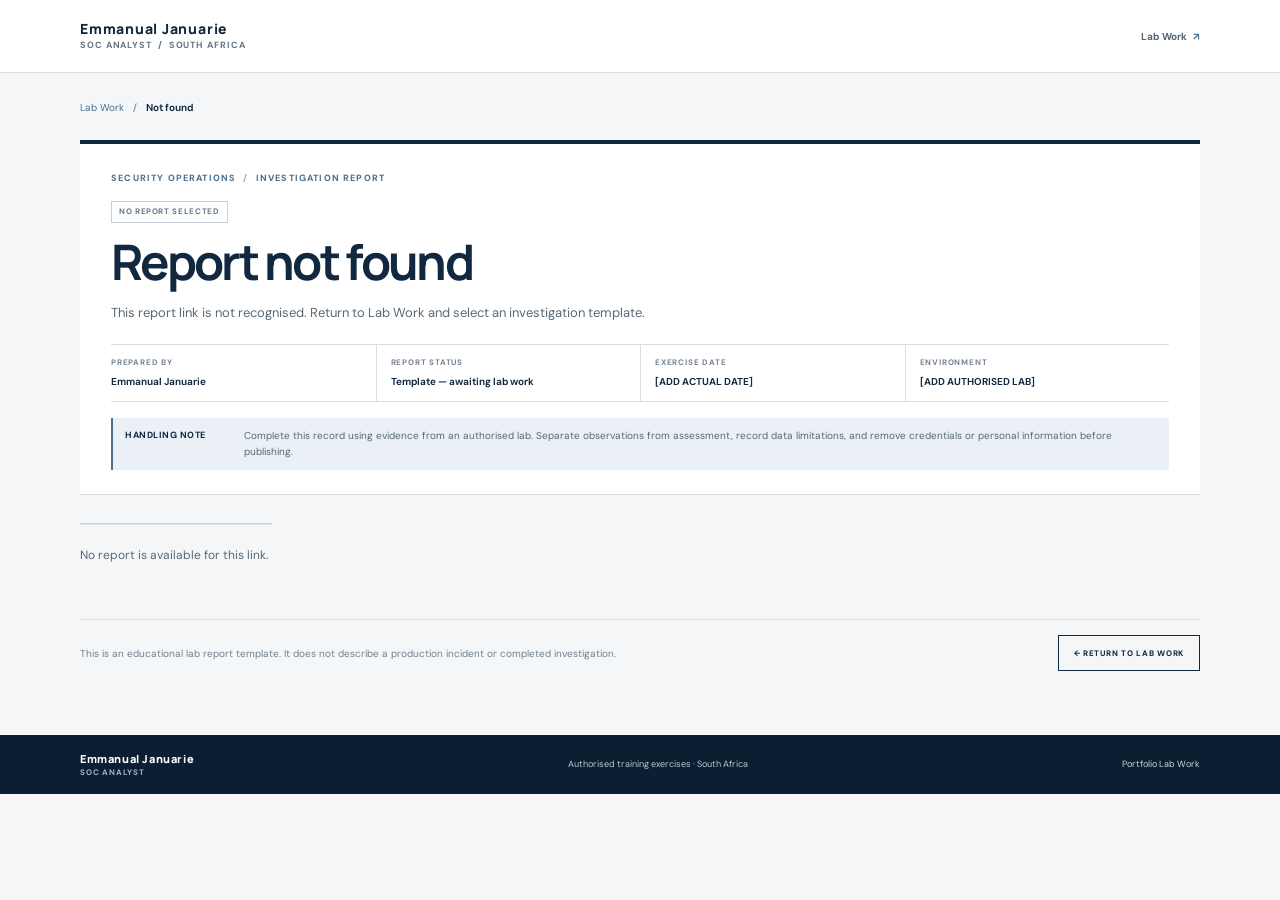
==== lab-report.html @ 3e90f9c5 "new updates" ====
<!doctype html>
<html lang="en">
<head>
  <meta charset="utf-8">
  <meta name="viewport" content="width=device-width, initial-scale=1">
  <meta name="theme-color" content="#11283f">
  <meta name="description" content="Authorised training lab investigation report template by Emmanual Januarie.">
  <title>Lab investigation report | Emmanual Januarie</title>
  <link rel="preconnect" href="https://fonts.googleapis.com">
  <link rel="preconnect" href="https://fonts.gstatic.com" crossorigin>
  <link href="https://fonts.googleapis.com/css2?family=DM+Sans:wght@400;500;600;700&family=Manrope:wght@400;500;600;700;800&display=swap" rel="stylesheet">
  <link rel="stylesheet" href="styles.css">
  <link rel="stylesheet" href="lab-report.css">
  <script src="lab-data.js" defer></script>
  <script src="lab-report.js" defer></script>
</head>
<body class="report-page">
  <a class="skip-link" href="#report-main">Skip to report</a>
  <header class="site-header report-site-header">
    <div class="container header-inner">
      <a class="brand" href="index.html#home" aria-label="Emmanual Januarie, home">
        <span class="brand-name">Emmanual Januarie</span>
        <span class="brand-detail">SOC ANALYST <span aria-hidden="true">/</span> SOUTH AFRICA</span>
      </a>
      <a class="report-nav-link" href="index.html#lab-work">Lab Work <span aria-hidden="true">↗</span></a>
    </div>
  </header>

  <main class="report-main" id="report-main">
    <div class="container report-container">
      <nav class="report-breadcrumb" aria-label="Breadcrumb">
        <a href="index.html#lab-work">Lab Work</a><span aria-hidden="true">/</span><span id="report-breadcrumb">Investigation report</span>
      </nav>

      <header class="report-cover">
        <p class="report-kicker">SECURITY OPERATIONS <span>/</span> INVESTIGATION REPORT</p>
        <p class="report-template-status">TRAINING LAB · TEMPLATE NOT YET COMPLETED</p>
        <h1 id="report-title">Investigation report</h1>
        <p class="report-summary" id="report-summary"></p>
        <dl class="report-metadata">
          <div><dt>Prepared by</dt><dd>Emmanual Januarie</dd></div>
          <div><dt>Report status</dt><dd>Template — awaiting lab work</dd></div>
          <div><dt>Exercise date</dt><dd>[ADD ACTUAL DATE]</dd></div>
          <div><dt>Environment</dt><dd>[ADD AUTHORISED LAB]</dd></div>
        </dl>
        <p class="handling-note"><strong>Handling note</strong><span>Complete this record using evidence from an authorised lab. Separate observations from assessment, record data limitations, and remove credentials or personal information before publishing.</span></p>
      </header>

      <div class="report-layout">
        <aside class="report-index" aria-label="Report sections">
          <p>CONTENTS</p>
          <nav id="report-index-links"></nav>
        </aside>
        <div class="report-sections" id="report-sections" aria-live="polite"></div>
      </div>

      <div class="report-endnote">
        <p>This is an educational lab report template. It does not describe a production incident or completed investigation.</p>
        <a class="button button-outline" href="index.html#lab-work">← Return to Lab Work</a>
      </div>
    </div>
  </main>

  <footer class="site-footer report-footer">
    <div class="container footer-inner">
      <a class="brand footer-brand" href="index.html#home"><span class="brand-name">Emmanual Januarie</span><span class="brand-detail">SOC ANALYST</span></a>
      <p>Authorised training exercises · South Africa</p>
      <a class="report-footer-link" href="index.html#lab-work">Portfolio Lab Work</a>
    </div>
  </footer>
</body>
</html>
---- styles.css ----
:root {
  color-scheme: light;
  --navy: #11283f;
  --navy-deep: #0c1f32;
  --ink: #1d2d3b;
  --muted: #647484;
  --line: #d7dfe6;
  --paper: #fff;
  --off-white: #f4f6f8;
  --blue-wash: #eaf0f5;
  --accent: #4a6f8f;
  --body-font: "DM Sans", "Segoe UI", Arial, sans-serif;
  --heading-font: "Manrope", "Segoe UI", Arial, sans-serif;
  --content-width: 1120px;
}

*, *::before, *::after { box-sizing: border-box; }
html { scroll-behavior: smooth; scroll-padding-top: 82px; }
body { margin: 0; background: var(--paper); color: var(--ink); font: 15px/1.7 var(--body-font); -webkit-font-smoothing: antialiased; }
a { color: inherit; }
button { font: inherit; }
.container { width: min(var(--content-width), calc(100% - 64px)); margin-inline: auto; }
.skip-link { position: fixed; z-index: 100; top: 8px; left: 8px; padding: 9px 13px; transform: translateY(-160%); background: var(--navy); color: #fff; font-weight: 700; }
.skip-link:focus { transform: translateY(0); }

.site-header { position: sticky; z-index: 20; top: 0; border-bottom: 1px solid var(--line); background: rgba(255,255,255,.98); }
.header-inner { min-height: 72px; display: flex; align-items: center; justify-content: space-between; gap: 25px; }
.brand { display: inline-flex; flex-direction: column; gap: 2px; text-decoration: none; line-height: 1.2; white-space: nowrap; }
.brand-name { color: var(--navy); font-family: var(--heading-font); font-size: 14px; font-weight: 800; letter-spacing: .055em; }
.brand-detail { color: var(--muted); font-size: 9px; font-weight: 700; letter-spacing: .1em; }
.brand-detail span { padding-inline: 3px; color: var(--accent); }
.primary-nav { display: flex; align-items: center; gap: clamp(11px, 1.6vw, 21px); }
.primary-nav a, .footer-links a { color: #526477; font-size: 10px; font-weight: 650; text-decoration: none; }
.primary-nav a:hover, .primary-nav a:focus-visible, .footer-links a:hover, .footer-links a:focus-visible { color: var(--accent); }
.menu-toggle { display: none; width: 40px; height: 40px; padding: 9px; border: 1px solid var(--line); background: #fff; cursor: pointer; }
.menu-toggle span { display: block; height: 2px; margin: 4px 0; background: var(--navy); }

.hero { padding: clamp(55px, 7vw, 80px) 0 58px; border-bottom: 1px solid var(--line); background: var(--off-white); }
.hero-grid { display: grid; grid-template-columns: minmax(0, 1.65fr) minmax(250px, .7fr); gap: clamp(42px, 8vw, 110px); align-items: center; }
.eyebrow { margin: 0 0 14px; color: var(--accent); font-size: 9px; font-weight: 750; letter-spacing: .15em; line-height: 1.55; text-transform: uppercase; }
.status-mark { display: inline-block; width: 7px; height: 7px; margin-right: 8px; background: #638167; }
h1, h2, h3, p { margin-top: 0; }
h1, h2, h3 { color: var(--navy); font-family: var(--heading-font); }
h1 { max-width: 780px; margin-bottom: 17px; font-size: clamp(39px, 5.3vw, 64px); font-weight: 700; letter-spacing: -.055em; line-height: 1.1; }
.title-break { display: block; color: #526b81; font-size: .55em; font-weight: 550; letter-spacing: -.025em; line-height: 1.3; }
.hero-intro { max-width: 680px; margin-bottom: 23px; color: #536476; font-size: 16px; line-height: 1.75; }
.hero-actions { display: flex; flex-wrap: wrap; gap: 9px; }
.button { display: inline-flex; min-height: 43px; align-items: center; justify-content: center; gap: 14px; padding: 0 15px; border: 1px solid var(--navy); border-radius: 0; font-size: 9px; font-weight: 750; letter-spacing: .09em; text-decoration: none; text-transform: uppercase; transition: background-color .15s ease, border-color .15s ease, color .15s ease; }
.button-primary { background: var(--navy); color: #fff; }
.button-primary:hover, .button-primary:focus-visible { border-color: var(--accent); background: var(--accent); }
.button-outline { background: transparent; color: var(--navy); }
.button-outline:hover, .button-outline:focus-visible { background: #fff; }
.hero-note { margin: 21px 0 0; color: #657587; font-size: 9px; font-weight: 700; letter-spacing: .09em; }
.hero-note span { padding-inline: 5px; color: #9ba8b3; }
.hero-aside { padding: 20px 0 8px 24px; border-left: 1px solid #cbd5de; }
.aside-label { margin-bottom: 9px; color: #748495; font-size: 9px; font-weight: 750; letter-spacing: .14em; }
.profile-facts { margin: 0; border-top: 1px solid var(--line); }
.profile-facts div { display: grid; grid-template-columns: 90px minmax(0, 1fr); gap: 12px; padding: 10px 0; border-bottom: 1px solid var(--line); }
.profile-facts dt { color: #798796; font-size: 10px; }
.profile-facts dd { margin: 0; color: var(--navy); font-size: 11px; font-weight: 650; }

.section { padding: clamp(58px, 7.2vw, 86px) 0; }
.section-light { background: var(--paper); }
.section-paper { background: var(--off-white); }
.section-bluewash { background: var(--blue-wash); }
.section-navy { background: var(--navy); color: #dce4eb; }
.section-grid { display: grid; grid-template-columns: 220px minmax(0, 1fr); gap: clamp(35px, 7vw, 88px); }
.section-heading { max-width: 450px; }
.section-heading-wide { max-width: 760px; }
.section-heading .eyebrow { margin-bottom: 10px; }
h2 { margin-bottom: 0; font-size: clamp(29px, 3.7vw, 42px); font-weight: 700; letter-spacing: -.045em; line-height: 1.18; }
.heading-light h2 { color: #fff; }
.section-summary { max-width: 660px; margin: 13px 0 0; color: #687989; font-size: 13px; }
.heading-light .section-summary { color: #c1ced9; }
.section-content { max-width: 800px; }
.section-content > p { color: #586978; font-size: 14px; }
.lead { color: var(--navy) !important; font-family: var(--heading-font); font-size: clamp(17px, 1.9vw, 20px) !important; font-weight: 550; line-height: 1.55; }
.profile-details { display: grid; grid-template-columns: repeat(2, minmax(0, 1fr)); margin: 23px 0 0; border-top: 1px solid var(--line); }
.profile-details div { padding: 12px 16px 12px 0; border-bottom: 1px solid var(--line); }
.profile-details dt { margin-bottom: 3px; color: #7a8997; font-size: 9px; font-weight: 700; letter-spacing: .08em; text-transform: uppercase; }
.profile-details dd { margin: 0; color: var(--navy); font-size: 12px; font-weight: 600; }

.skills-grid { display: grid; grid-template-columns: repeat(3, minmax(0, 1fr)); margin-top: 34px; border-top: 1px solid rgba(220,228,235,.24); border-left: 1px solid rgba(220,228,235,.24); }
.skill-group { min-height: 137px; padding: 17px 18px; border-right: 1px solid rgba(220,228,235,.24); border-bottom: 1px solid rgba(220,228,235,.24); }
.skill-group h3 { margin-bottom: 8px; color: #fff; font-size: 13px; }
.skill-group p { margin: 0; color: #c7d2dc; font-size: 11px; line-height: 1.65; }
.section-navy .eyebrow { color: #a8bfd1; }
.section-footnote { margin: 13px 0 0; color: #bdc9d3; font-size: 10px; }

.lab-list { margin-top: 34px; border-top: 1px solid var(--line); }
.lab-entry { display: grid; grid-template-columns: 50px minmax(0, 1fr); gap: 17px; padding: 25px 0; border-bottom: 1px solid var(--line); }
.lab-number { padding-top: 2px; color: #8090a0; font-family: var(--heading-font); font-size: 12px; font-weight: 750; }
.lab-entry-content { min-width: 0; }
.lab-category { margin: 0 0 6px; color: var(--accent); font-size: 9px; font-weight: 750; letter-spacing: .12em; }
.lab-title { margin: 0 0 7px; font-size: 19px; letter-spacing: -.025em; }
.lab-summary { max-width: 800px; margin: 0; color: #586978; font-size: 13px; }
.lab-status { margin: 8px 0 0; color: #7a8997; font-size: 8px; font-weight: 700; letter-spacing: .08em; }
.lab-actions { display: flex; flex-wrap: wrap; gap: 8px; margin-top: 13px; }
.lab-button.button { min-height: 34px; padding: 0 10px; border-color: #bcc9d4; font-size: 8px; letter-spacing: .07em; }
.lab-button.button-primary { border-color: var(--navy); background: var(--navy); color: #fff; }
.lab-button.button-primary:hover, .lab-button.button-primary:focus-visible { border-color: var(--accent); background: var(--accent); }
.lab-button-disabled { border-color: #d5dce2 !important; background: #f7f8f9 !important; color: #7a8997 !important; cursor: not-allowed; }

.credential-list { border-top: 1px solid #cad6e0; }
.credential { display: flex; align-items: flex-start; justify-content: space-between; gap: 24px; padding: 19px 0; border-bottom: 1px solid #cad6e0; }
.credential-org { margin-bottom: 5px; color: var(--accent); font-size: 9px; font-weight: 750; letter-spacing: .13em; }
.credential h3 { margin-bottom: 4px; font-size: 16px; }
.credential-meta { margin: 0; color: #687a89; font-size: 10px; }
.credential-meta span { padding-inline: 5px; color: #a1abb4; }
.credential-link { flex: 0 0 auto; margin-top: 20px; color: #355f81; font-size: 9px; font-weight: 750; text-decoration: underline; text-decoration-color: #9aafc1; text-underline-offset: 3px; text-transform: uppercase; }
.credential-link:hover, .credential-link:focus-visible { color: var(--navy); }
.credential-note { margin: 11px 0 0; color: #6f7e8b; font-size: 10px; }
.section-compact { padding-top: 55px; padding-bottom: 55px; }
.education-entry { display: flex; align-items: flex-start; justify-content: space-between; gap: 24px; padding: 4px 0; border-bottom: 1px solid var(--line); }
.education-entry h3 { margin: 0 0 3px; font-size: 16px; }
.education-entry p { margin: 0; color: #657587; font-size: 11px; }
.education-date { flex: 0 0 auto; }

.resume-document { display: flex; align-items: center; justify-content: space-between; gap: 24px; padding: 19px 21px; border: 1px solid #cbd6df; background: #fff; }
.document-label { margin-bottom: 5px; color: var(--accent); font-size: 8px; font-weight: 750; letter-spacing: .13em; }
.resume-document h3 { margin-bottom: 3px; font-size: 16px; }
.document-note { margin: 0; color: #6e7c89; font-size: 10px; }
.resume-document .button { flex: 0 0 auto; }

.contact-section { padding: 72px 0; background: var(--navy); color: #dce4eb; }
.contact-grid { display: grid; grid-template-columns: .8fr 1.2fr; gap: clamp(40px, 8vw, 100px); }
.contact-section h2 { color: #fff; }
.contact-section .section-summary { color: #c1ced9; }
.contact-details { display: grid; grid-template-columns: repeat(2, minmax(0, 1fr)); gap: 0 24px; border-top: 1px solid rgba(220,228,235,.24); }
.contact-details > div { min-width: 0; padding: 14px 0 13px; border-bottom: 1px solid rgba(220,228,235,.24); }
.contact-label { margin-bottom: 3px; color: #a6b8c7; font-size: 8px; font-weight: 750; letter-spacing: .12em; }
.contact-details a { color: #fff; font-size: 11px; overflow-wrap: anywhere; text-decoration-color: #708aa0; text-underline-offset: 3px; }
.contact-details a:hover, .contact-details a:focus-visible { color: #d2deea; }
.contact-availability { grid-column: 1 / -1; margin: 0; padding-top: 14px; color: #c4d0da; font-size: 9px; font-weight: 750; letter-spacing: .1em; }

.site-footer { padding: 19px 0; background: var(--navy-deep); color: #bac6d0; }
.footer-inner { display: flex; align-items: center; justify-content: space-between; gap: 22px; }
.footer-brand .brand-name { color: #fff; font-size: 11px; }
.footer-brand .brand-detail { color: #a5b3c0; font-size: 8px; }
.footer-inner > p { margin: 0; font-size: 9px; }
.footer-links { display: flex; gap: 15px; }
.footer-links a { color: #cad4dc; font-size: 9px; }

:focus-visible { outline: 2px solid #7899b5; outline-offset: 3px; }
@media (max-width: 930px) {
  .primary-nav { gap: 11px; }
  .primary-nav a { font-size: 9px; }
  .hero-grid { grid-template-columns: minmax(0, 1.5fr) minmax(230px, .75fr); gap: 36px; }
  .section-grid { grid-template-columns: 185px minmax(0, 1fr); gap: 35px; }
}
@media (max-width: 760px) {
  html { scroll-padding-top: 70px; }
  .container { width: min(100% - 40px, var(--content-width)); }
  .header-inner { min-height: 66px; }
  .menu-toggle { display: block; }
  .primary-nav { position: absolute; top: 100%; right: 0; left: 0; display: none; flex-direction: column; align-items: stretch; gap: 0; padding: 6px 20px 14px; border-bottom: 1px solid var(--line); background: #fff; }
  .primary-nav.is-open { display: flex; }
  .primary-nav a { padding: 10px 0; border-bottom: 1px solid #edf0f3; font-size: 12px; }
  .primary-nav a:last-child { border-bottom: 0; }
  .hero { padding: 50px 0 44px; }
  .hero-grid, .section-grid, .contact-grid { grid-template-columns: 1fr; gap: 23px; }
  .hero-aside { padding: 16px 0 0; border-top: 1px solid #cbd5de; border-left: 0; }
  .section { padding: 58px 0; }
  .section-heading { max-width: none; }
  .skills-grid { grid-template-columns: repeat(2, minmax(0, 1fr)); }
  .section-compact { padding: 48px 0; }
  .contact-section { padding: 58px 0; }
}
@media (max-width: 500px) {
  .container { width: calc(100% - 32px); }
  .brand-name { font-size: 13px; }
  .brand-detail { font-size: 8px; letter-spacing: .07em; }
  h1 { font-size: clamp(35px, 10vw, 49px); }
  .hero-actions .button { flex: 1 1 100%; }
  .skills-grid, .profile-details, .contact-details { grid-template-columns: 1fr; }
  .skill-group { min-height: 0; }
  .lab-entry { grid-template-columns: 30px minmax(0, 1fr); gap: 10px; padding: 21px 0; }
  .lab-title { font-size: 17px; }
  .lab-actions { align-items: stretch; flex-direction: column; }
  .lab-actions .button { width: 100%; }
  .credential { align-items: flex-start; flex-direction: column; gap: 7px; }
  .credential-link { margin: 0; }
  .education-entry, .resume-document { align-items: flex-start; flex-direction: column; gap: 12px; }
  .resume-document .button { width: 100%; }
  .contact-availability { grid-column: auto; }
  .footer-inner { align-items: flex-start; flex-wrap: wrap; }
  .footer-inner > p { order: 3; flex-basis: 100%; }
  .footer-links { margin-left: auto; }
}
@media (prefers-reduced-motion: reduce) {
  *, *::before, *::after { scroll-behavior: auto !important; transition-duration: .01ms !important; }
}
---- lab-report.css ----
.report-page { min-height: 100vh; background: var(--off-white); }
.report-nav-link { color: #526477; font-size: 10px; font-weight: 700; text-decoration: none; }
.report-nav-link span { margin-left: 4px; color: var(--accent); }
.report-nav-link:hover, .report-nav-link:focus-visible { color: var(--accent); }
.report-main { padding: 26px 0 64px; }
.report-container { max-width: 1120px; }
.report-breadcrumb { display: flex; flex-wrap: wrap; align-items: center; gap: 9px; margin-bottom: 24px; color: var(--muted); font-size: 10px; }
.report-breadcrumb a { color: var(--accent); text-decoration: none; }
.report-breadcrumb a:hover, .report-breadcrumb a:focus-visible { text-decoration: underline; text-underline-offset: 3px; }
.report-breadcrumb span:last-child { color: var(--navy); font-weight: 650; }
.report-cover { padding: 27px 31px 24px; border-top: 4px solid var(--navy); border-bottom: 1px solid var(--line); background: #fff; }
.report-kicker { margin-bottom: 11px; color: var(--accent); font-size: 9px; font-weight: 750; letter-spacing: .13em; }
.report-kicker span { padding-inline: 4px; color: #9daab5; }
.report-template-status { display: inline-block; margin: 0 0 11px; padding: 3px 7px; border: 1px solid #c5d0da; color: #687989; font-size: 8px; font-weight: 750; letter-spacing: .08em; }
.report-cover h1 { max-width: 900px; margin: 0; font-size: clamp(32px, 4.5vw, 49px); line-height: 1.15; }
.report-summary { max-width: 800px; margin: 12px 0 20px; color: #586978; font-size: 13px; }
.report-metadata { display: grid; grid-template-columns: repeat(4, minmax(0, 1fr)); margin: 0; border-top: 1px solid var(--line); border-bottom: 1px solid var(--line); }
.report-metadata div { min-width: 0; padding: 11px 14px 11px 0; }
.report-metadata div + div { padding-left: 14px; border-left: 1px solid var(--line); }
.report-metadata dt { margin-bottom: 3px; color: #778694; font-size: 8px; font-weight: 750; letter-spacing: .1em; text-transform: uppercase; }
.report-metadata dd { margin: 0; color: var(--navy); font-size: 10px; font-weight: 650; overflow-wrap: anywhere; }
.handling-note { display: grid; grid-template-columns: 105px minmax(0, 1fr); gap: 14px; margin: 16px 0 0; padding: 10px 12px; border-left: 2px solid var(--accent); background: var(--blue-wash); color: #586978; font-size: 10px; line-height: 1.6; }
.handling-note strong { color: var(--navy); font-size: 9px; letter-spacing: .06em; text-transform: uppercase; }
.report-layout { display: grid; grid-template-columns: 192px minmax(0, 1fr); gap: clamp(25px, 4vw, 50px); align-items: start; margin-top: 28px; }
.report-index { position: sticky; top: 91px; }
.report-index > p { margin-bottom: 9px; color: #748392; font-size: 8px; font-weight: 750; letter-spacing: .13em; }
.report-index nav { display: grid; border-top: 1px solid var(--line); }
.report-index nav a { padding: 9px 0; border-bottom: 1px solid var(--line); color: #536678; font-size: 10px; line-height: 1.4; text-decoration: none; }
.report-index nav a:hover, .report-index nav a:focus-visible { color: var(--accent); }
.report-sections { min-width: 0; border-top: 1px solid #c8d2dc; }
.report-section { scroll-margin-top: 88px; padding: 18px 0 7px; border-bottom: 1px solid #c8d2dc; }
.report-section-heading { display: flex; align-items: baseline; gap: 13px; margin-bottom: 8px; }
.report-section-number { color: #82909d; font-family: var(--heading-font); font-size: 10px; font-weight: 750; }
.report-section-heading h2 { font-size: 19px; }
.report-field { display: grid; grid-template-columns: minmax(165px, .34fr) minmax(0, 1fr); gap: 12px 22px; padding: 12px 0; border-top: 1px solid #e1e6ea; }
.report-field h3 { margin: 0; color: #3f556a; font-family: var(--body-font); font-size: 10px; font-weight: 750; line-height: 1.55; }
.report-placeholder { margin: 0; color: #72808d; font-size: 10px; line-height: 1.75; }
.report-missing { padding: 20px 0; border-top: 1px solid var(--line); color: #586978; font-size: 12px; }
.report-endnote { display: flex; justify-content: space-between; align-items: center; gap: 20px; margin-top: 22px; padding-top: 15px; border-top: 1px solid var(--line); }
.report-endnote p { max-width: 700px; margin: 0; color: #71808e; font-size: 10px; }
.report-endnote .button { flex: 0 0 auto; min-height: 36px; font-size: 8px; }
.report-footer { padding-block: 17px; }
.report-footer-link { color: #cad4dc; font-size: 9px; text-decoration: none; }
.report-footer-link:hover, .report-footer-link:focus-visible { text-decoration: underline; }
@media (max-width: 760px) {
  .report-layout { grid-template-columns: 1fr; gap: 20px; }
  .report-index { position: static; }
  .report-index nav { grid-template-columns: repeat(2, minmax(0, 1fr)); column-gap: 18px; }
}
@media (max-width: 560px) {
  .report-main { padding: 20px 0 45px; }
  .report-cover { padding: 20px 17px; }
  .report-metadata { grid-template-columns: repeat(2, minmax(0, 1fr)); }
  .report-metadata div:nth-child(3) { padding-left: 0; border-left: 0; }
  .report-metadata div:nth-child(n+3) { border-top: 1px solid var(--line); }
  .handling-note { grid-template-columns: 1fr; gap: 4px; }
  .report-index nav { grid-template-columns: 1fr; }
  .report-field { grid-template-columns: 1fr; gap: 4px; }
  .report-endnote { align-items: stretch; flex-direction: column; }
  .report-endnote .button { width: 100%; }
}
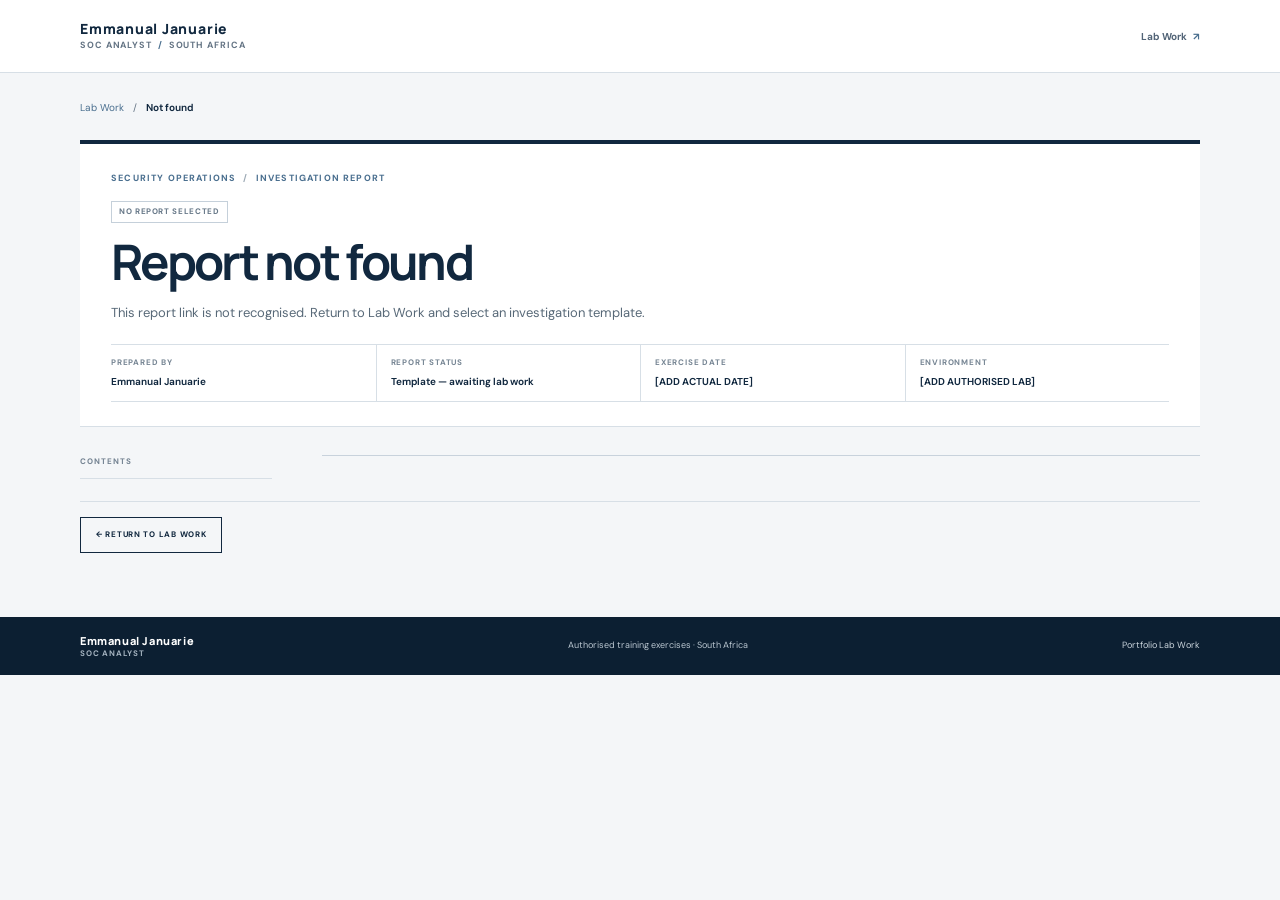
==== commit 2824692c: "new updates" ====
--- a/lab-report.html
+++ b/lab-report.html
@@ -43,7 +43,6 @@
           <div><dt>Exercise date</dt><dd>[ADD ACTUAL DATE]</dd></div>
           <div><dt>Environment</dt><dd>[ADD AUTHORISED LAB]</dd></div>
         </dl>
-        <p class="handling-note"><strong>Handling note</strong><span>Complete this record using evidence from an authorised lab. Separate observations from assessment, record data limitations, and remove credentials or personal information before publishing.</span></p>
       </header>
 
       <div class="report-layout">
@@ -55,7 +54,6 @@
       </div>
 
       <div class="report-endnote">
-        <p>This is an educational lab report template. It does not describe a production incident or completed investigation.</p>
         <a class="button button-outline" href="index.html#lab-work">← Return to Lab Work</a>
       </div>
     </div>
--- a/styles.css
+++ b/styles.css
@@ -75,10 +75,6 @@
 .section-content { max-width: 800px; }
 .section-content > p { color: #586978; font-size: 14px; }
 .lead { color: var(--navy) !important; font-family: var(--heading-font); font-size: clamp(17px, 1.9vw, 20px) !important; font-weight: 550; line-height: 1.55; }
-.profile-details { display: grid; grid-template-columns: repeat(2, minmax(0, 1fr)); margin: 23px 0 0; border-top: 1px solid var(--line); }
-.profile-details div { padding: 12px 16px 12px 0; border-bottom: 1px solid var(--line); }
-.profile-details dt { margin-bottom: 3px; color: #7a8997; font-size: 9px; font-weight: 700; letter-spacing: .08em; text-transform: uppercase; }
-.profile-details dd { margin: 0; color: var(--navy); font-size: 12px; font-weight: 600; }
 
 .skills-grid { display: grid; grid-template-columns: repeat(3, minmax(0, 1fr)); margin-top: 34px; border-top: 1px solid rgba(220,228,235,.24); border-left: 1px solid rgba(220,228,235,.24); }
 .skill-group { min-height: 137px; padding: 17px 18px; border-right: 1px solid rgba(220,228,235,.24); border-bottom: 1px solid rgba(220,228,235,.24); }
@@ -115,8 +111,12 @@
 .education-entry h3 { margin: 0 0 3px; font-size: 16px; }
 .education-entry p { margin: 0; color: #657587; font-size: 11px; }
 .education-date { flex: 0 0 auto; }
+.education-focus { margin-top: 7px !important; }
+.education-focus strong { color: #405367; font-weight: 700; }
 
-.resume-document { display: flex; align-items: center; justify-content: space-between; gap: 24px; padding: 19px 21px; border: 1px solid #cbd6df; background: #fff; }
+.resume-document { display: grid; grid-template-columns: 56px minmax(0, 1fr) auto; align-items: center; gap: 18px; padding: 21px 22px; border: 1px solid #cbd6df; border-left: 3px solid var(--navy); background: #fff; }
+.resume-file-mark { width: 52px; height: 58px; display: grid; place-items: end center; padding-bottom: 7px; border: 1px solid #9cacba; background: var(--blue-wash); color: var(--navy); font-size: 9px; font-weight: 800; letter-spacing: .1em; }
+.resume-document-copy { min-width: 0; }
 .document-label { margin-bottom: 5px; color: var(--accent); font-size: 8px; font-weight: 750; letter-spacing: .13em; }
 .resume-document h3 { margin-bottom: 3px; font-size: 16px; }
 .document-note { margin: 0; color: #6e7c89; font-size: 10px; }
@@ -172,7 +172,7 @@
   .brand-detail { font-size: 8px; letter-spacing: .07em; }
   h1 { font-size: clamp(35px, 10vw, 49px); }
   .hero-actions .button { flex: 1 1 100%; }
-  .skills-grid, .profile-details, .contact-details { grid-template-columns: 1fr; }
+  .skills-grid, .contact-details { grid-template-columns: 1fr; }
   .skill-group { min-height: 0; }
   .lab-entry { grid-template-columns: 30px minmax(0, 1fr); gap: 10px; padding: 21px 0; }
   .lab-title { font-size: 17px; }
@@ -180,8 +180,10 @@
   .lab-actions .button { width: 100%; }
   .credential { align-items: flex-start; flex-direction: column; gap: 7px; }
   .credential-link { margin: 0; }
-  .education-entry, .resume-document { align-items: flex-start; flex-direction: column; gap: 12px; }
-  .resume-document .button { width: 100%; }
+  .education-entry { align-items: flex-start; flex-direction: column; gap: 8px; }
+  .resume-document { grid-template-columns: 46px minmax(0, 1fr); gap: 12px; padding: 17px; }
+  .resume-file-mark { width: 44px; height: 50px; }
+  .resume-document .button { grid-column: 1 / -1; width: 100%; }
   .contact-availability { grid-column: auto; }
   .footer-inner { align-items: flex-start; flex-wrap: wrap; }
   .footer-inner > p { order: 3; flex-basis: 100%; }
